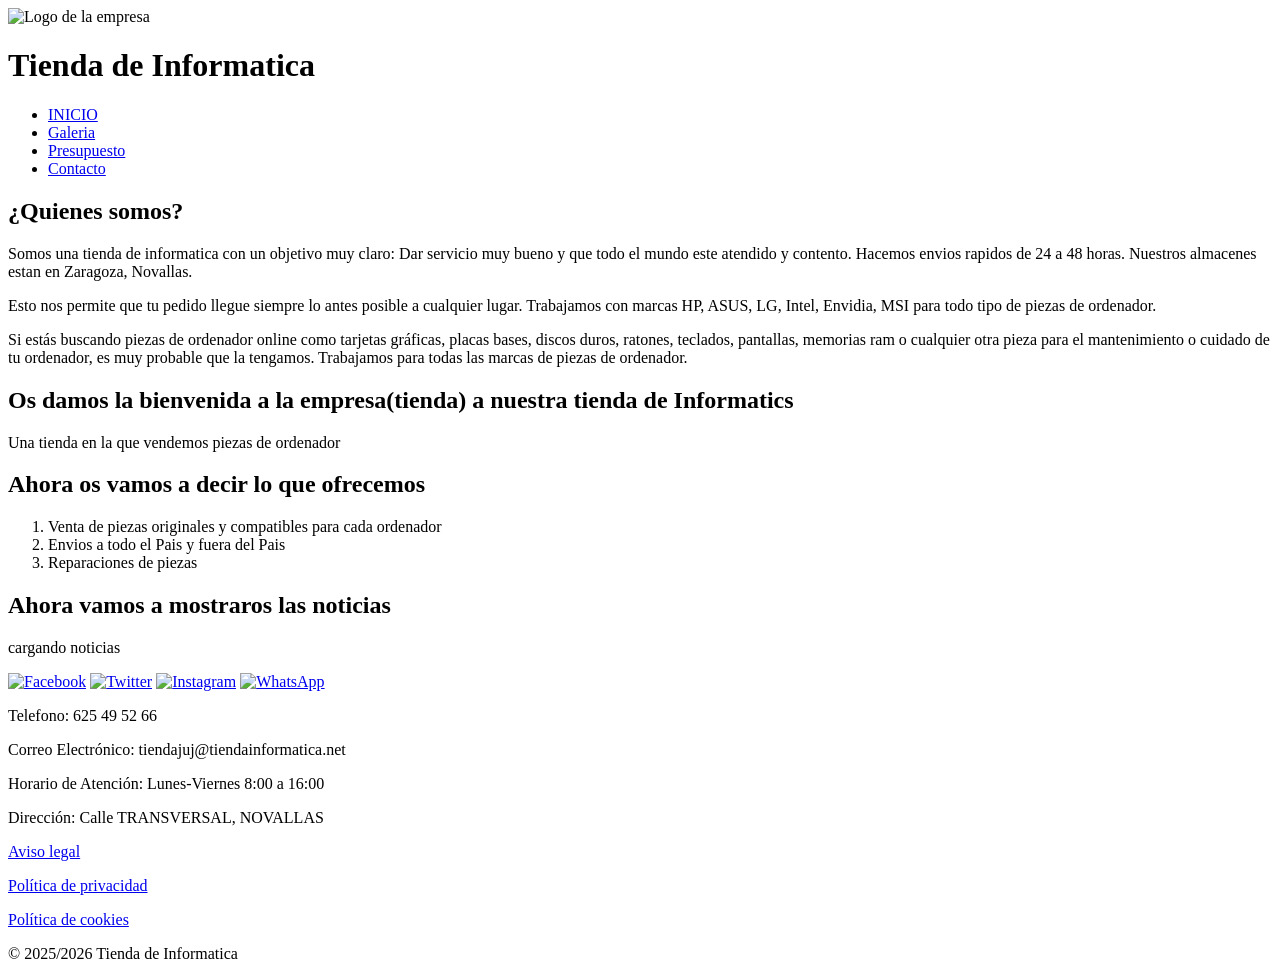
==== index.html @ ba59f02e "Create index.html" ====
<!DOCTYPE html>
<html lang="es">

<!-- Esta es la cabecera -->
<head>
  <meta charset="UTF-8">
  <meta name="viewport" content="width=device-width, initial-scale=1.0">

  <!-- Este es el titulo de la empresa -->
  <title>Tienda de Informatica</title>
  <!--Enlace al archivo CSS -->
  <link rel="stylesheet" href="./css/estilos.css">
</head>

  <!-- Este es el cuerpo del documento -->
<body>

  <header>
    <div class="logo">
      <!-- Logo de la Empresa -->
          <img src="./imagenes/logo.png" alt="Logo de la empresa" width="961" height="294">

      <!-- Aqui lo que hacemos poner el nombre de nuestra web como encabezado para saber que es el nombre principal(el de nuestra empresa)-->
          <h1>Tienda de Informatica</h1>
    </div>

    <!-- Aqui vamos a mostrar el menu de navegacion de la página en el cual dejamos como el enlace activo el de index.html-->
    <nav aria-label="Menu Principal">
      <ul>
          <li><a href="./index.html" class="activo">INICIO</a></li>
          <li><a href="../repuestos_binter/producto.html">Galeria</a></li>
          <li><a href="../repuestos_binter/presupuesto.html">Presupuesto</a></li>
          <li><a href="../repuestos_binter/contacto.html">Contacto</a></li>
      </ul>
    </nav>
  </header>

  <main>
    <!-- Aquí va el contenido específico de cada página -->
    <section id="quienes-somos">
          <h2>¿Quienes somos?</h2>
          <p>Somos una tienda de informatica con un objetivo muy claro: Dar servicio muy bueno y que todo el mundo este atendido y contento. Hacemos envios rapidos de 24 a 48 horas. 
            Nuestros almacenes estan en Zaragoza, Novallas.</p>
            
          <p>Esto nos permite que tu pedido llegue siempre lo antes posible a cualquier lugar.
            Trabajamos con marcas HP, ASUS, LG, Intel, Envidia, MSI para todo tipo de piezas de ordenador.</p>
          
          <p>Si estás buscando piezas de ordenador online como tarjetas gráficas, placas bases, discos duros, ratones, teclados, pantallas, memorias ram o cualquier otra pieza para el mantenimiento o cuidado de tu ordenador, es muy probable que la tengamos. Trabajamos para todas las marcas de piezas de ordenador.</p>
    </section>

    <section id="bienvenida">
          <h2>Os damos la bienvenida a la empresa(tienda) a nuestra tienda de Informatics</h2>
          <p>Una tienda en la que vendemos piezas de ordenador</p>
    </section>

    <section id="servicios">
      <h2>Ahora os vamos a decir lo que ofrecemos</h2>
      <ol>
          <li>Venta de piezas originales y compatibles para cada ordenador</li>
          <li>Envios a todo el Pais y fuera del Pais</li>
          <li>Reparaciones de piezas</li>
      </ol>
    </section>
    
    <section id="Noticias">
      <h2>Ahora vamos a mostraros las noticias</h2>
      <div id="contenedor-noticias"> 
        <p>cargando noticias</p> 
      </div>
    </section>
</main>

  <footer role="contentinfo">
    <div class="redes">
      <!-- Mostramos los iconos de redes sociales en las que tenemos articulos para hacer visibilidad a la empresa-->
          <a href="#"><img src="../imagenes/redes/Facebook.png" alt="Facebook" width="210" height="255"></a>
          <a href="#"><img src="../imagenes/redes/Twitter.png" alt="Twitter" width="179" height="174"></a>
          <a href="#"><img src="../imagenes/redes/Instagram.png" alt="Instagram" width="227" height="225"></a>
          <a href="#"><img src="../imagenes/redes/Whatsapp.png" alt="WhatsApp" width="249" height="272"></a>
    </div>
    <!--Dirección y aviso legal -->
          <p>Telefono: 625 49 52 66</p>
          <p>Correo Electrónico: tiendajuj@tiendainformatica.net</p>
          <p>Horario de Atención: Lunes-Viernes 8:00 a 16:00</p>
          <p>Dirección: Calle TRANSVERSAL, NOVALLAS</p>
  
          <p><a href="#">Aviso legal</a></p>
          <p><a href="#">Política de privacidad</a></p>
          <p><a href="#">Política de cookies</a></p>
    
          <p>© 2025/2026 Tienda de Informatica</p>
  </footer>
</body>
</html>
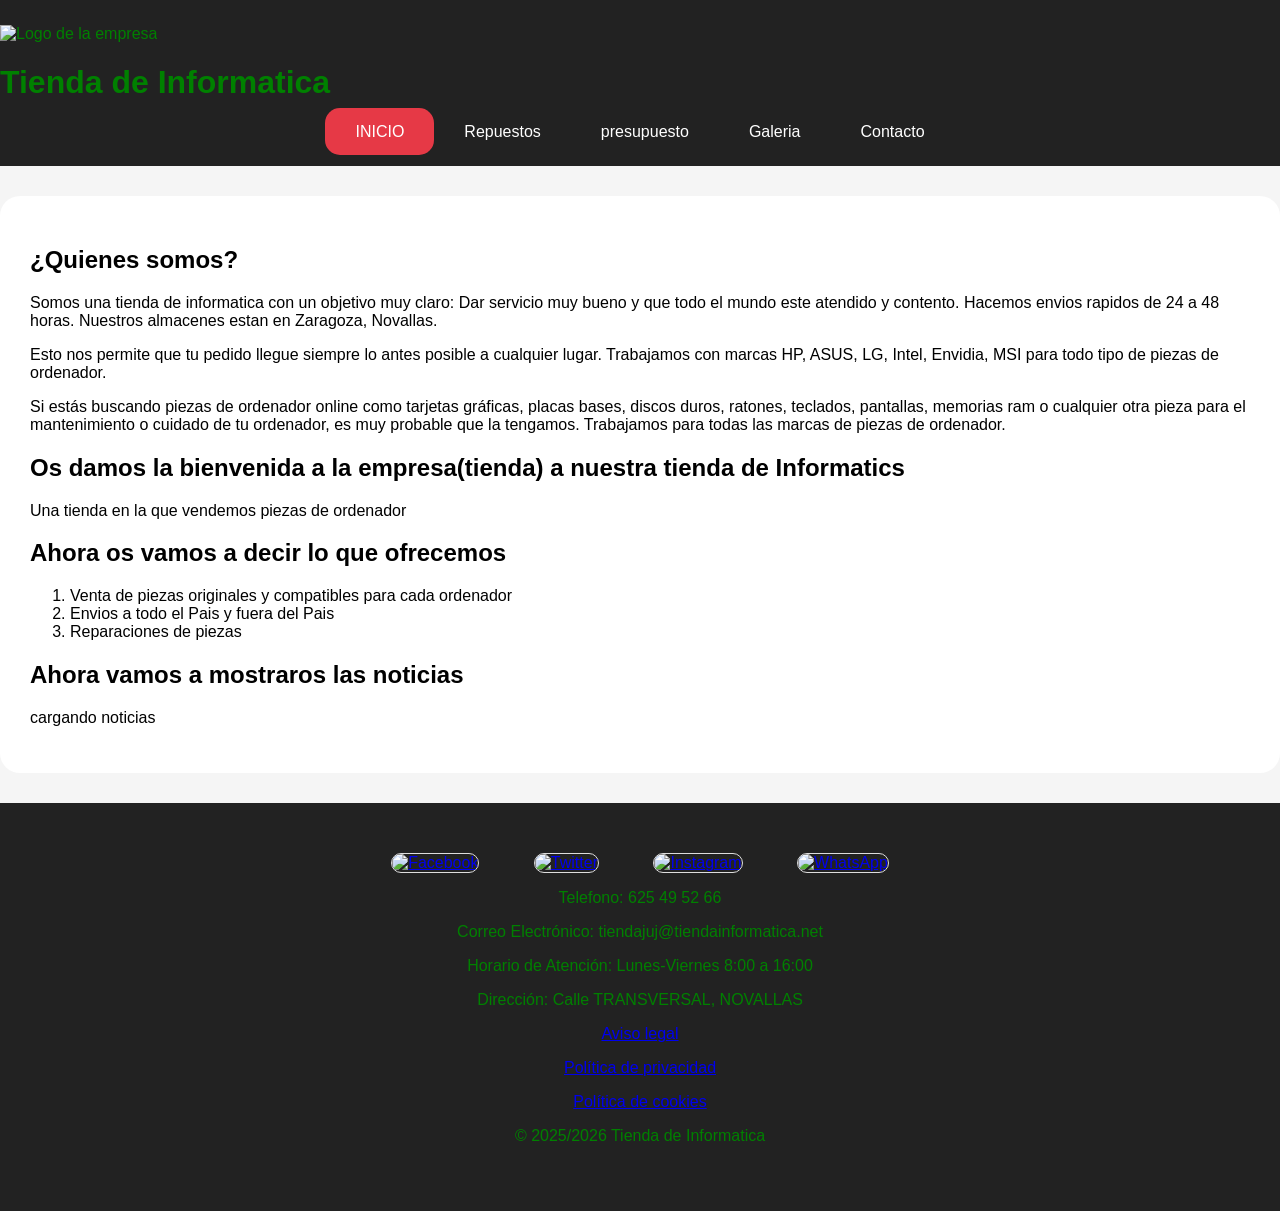
==== commit 804b5870: "Update index.html" ====
--- a/index.html
+++ b/index.html
@@ -27,10 +27,11 @@
     <!-- Aqui vamos a mostrar el menu de navegacion de la página en el cual dejamos como el enlace activo el de index.html-->
     <nav aria-label="Menu Principal">
       <ul>
-          <li><a href="./index.html" class="activo">INICIO</a></li>
-          <li><a href="../repuestos_binter/producto.html">Galeria</a></li>
-          <li><a href="../repuestos_binter/presupuesto.html">Presupuesto</a></li>
-          <li><a href="../repuestos_binter/contacto.html">Contacto</a></li>
+            <li><a href="../index.html" class="activo">INICIO</a></li>
+            <li><a href="../tiendadeinformatica/producto.html">Repuestos</a></li>
+            <li><a href="../tiendadeinformatica/presupuesto.html">presupuesto</a></li>
+            <li><a href="../tiendadeinformatica/galeria.html">Galeria</a></li>
+            <li><a href="../tiendadeinformatica/contacto.html">Contacto</a></li>
       </ul>
     </nav>
   </header>
--- a/css/estilos.css
+++ b/css/estilos.css
@@ -0,0 +1,116 @@
+/* =============================
+   ESTILOS GENERALES
+============================= */
+body {
+  font-family: Calibri, sans-serif;
+  margin: 0;
+  background: #f5f5f5;
+}
+
+/* =============================
+   ENCABEZADO Y MENÚ
+============================= */
+header {
+  background: #222;
+  color: green;
+  padding: 25px 0;
+}
+
+nav ul {
+  display: flex;
+  justify-content: center;
+  list-style: none;
+  margin: 0;
+  padding: 0;
+}
+
+nav a {
+  color: white;
+  text-decoration: none;
+  padding: 15px 30px;
+}
+
+/* Enlace activo o al pasar el ratón */
+nav a:hover,
+nav a.activo {
+  background: #e63946;
+  border-radius: 15px;
+}
+
+/* =============================
+   CONTENIDO PRINCIPAL
+============================= */
+main {
+  padding: 30px;
+  background: white;
+  max-width: 1500px;
+  margin: 30px auto;
+  border-radius: 20px;
+}
+
+/* =============================
+   GALERÍA DE PRODUCTOS
+============================= */
+.galeria {
+  display: grid;
+  grid-template-columns: repeat(auto-fit, minmax(200px, 1fr));
+  gap: 15px;
+}
+
+.galeria img {
+  width: 170px;
+   height: 170px;
+   object-fit: cover; /*evita deformación*/
+  border-radius: 25px;
+  border: 1px solid #ddd;
+}
+
+/* =============================
+   FORMULARIOS
+============================= */
+form {
+  display: flex;
+  flex-direction: column;
+  gap: 20px;
+}
+
+input, textarea {
+  padding: 10px;
+  border: 1px solid #bbb;
+  border-radius: 10px;
+}
+
+input[type="submit"] {
+  background: #e63946;
+  color: white;
+  border: none;
+  cursor: pointer;
+  transition: 0.3s;
+}
+
+input[type="submit"]:hover {
+  background: #b91c1c;
+}
+
+/*Aqui vamos a poner como esta alineado el texto(text-akign), el color de fondo que va a tener el pie pagina(background), el color de la letra que lleva el pie de pagina(color), los margenes del pie de pagina*/
+footer {
+  background: #222;
+  color: green;
+  text-align: center;
+  padding: 50px;
+}
+
+footer .redes img {
+  width: 60px;
+   height: 60px;
+   object-fit: cover;     /* CLAVE */
+  border-radius: 25px;
+  border: 1px solid #ddd;
+  margin: 0 25px;
+}
+
+.mapa {
+  width: 45%;
+  border-radius: 40px;
+  margin-top: 15px;
+}
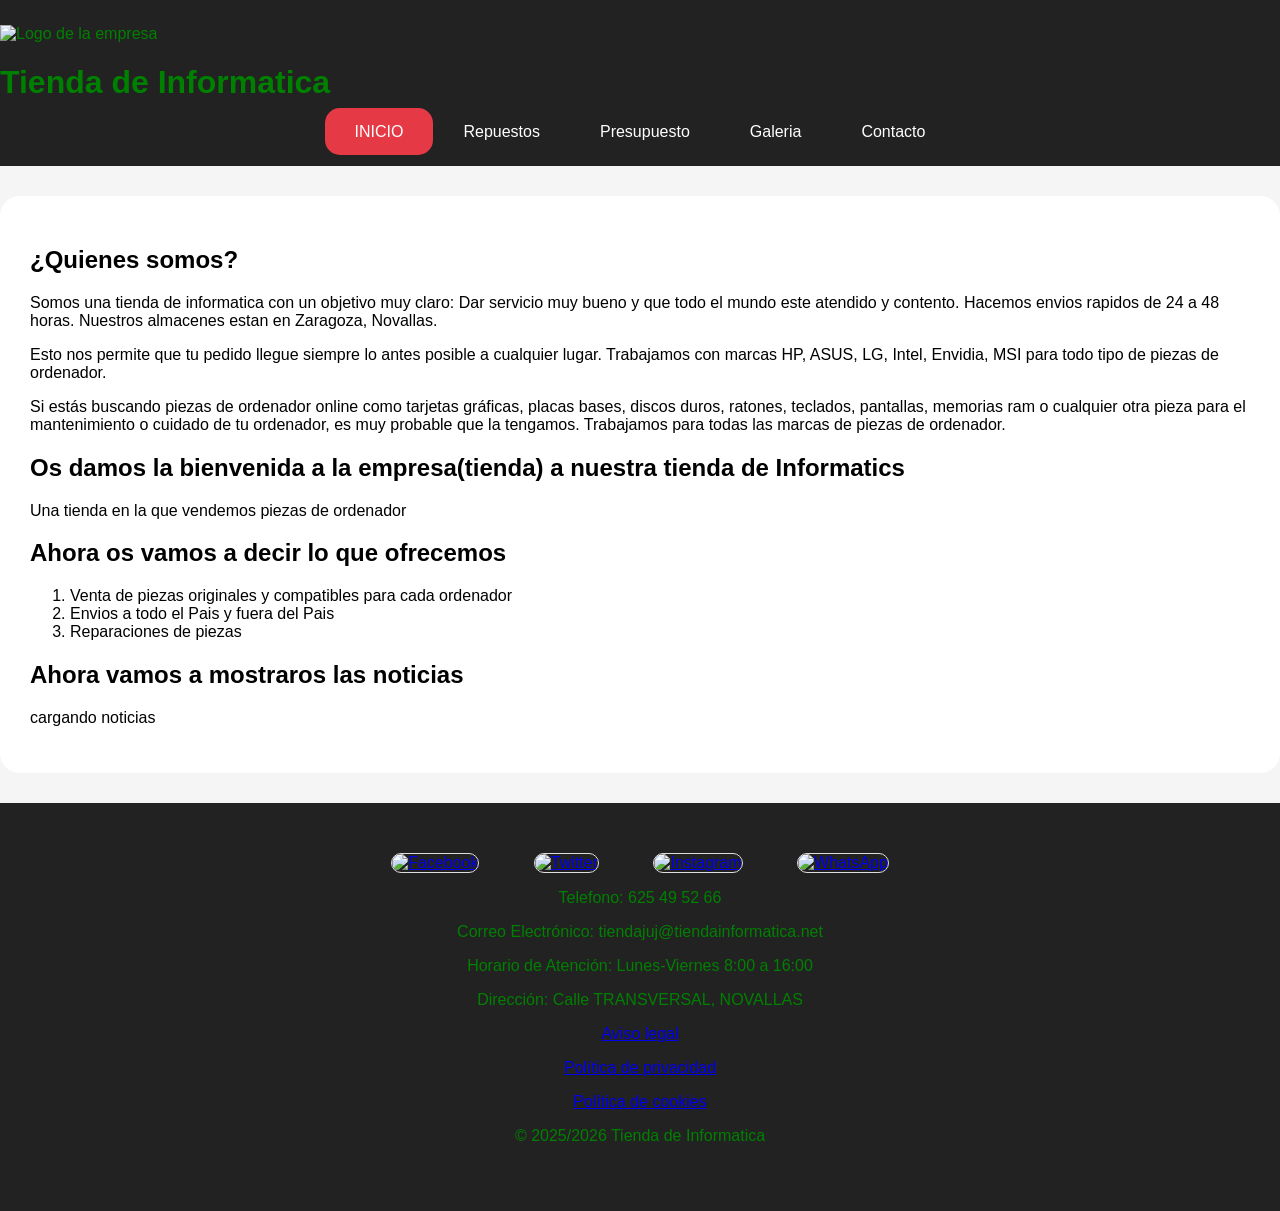
==== commit 05a88a4a: "Update index.html" ====
--- a/index.html
+++ b/index.html
@@ -29,7 +29,7 @@
       <ul>
             <li><a href="../index.html" class="activo">INICIO</a></li>
             <li><a href="../tiendadeinformatica/producto.html">Repuestos</a></li>
-            <li><a href="../tiendadeinformatica/presupuesto.html">presupuesto</a></li>
+            <li><a href="../tiendadeinformatica/presupuesto.html">Presupuesto</a></li>
             <li><a href="../tiendadeinformatica/galeria.html">Galeria</a></li>
             <li><a href="../tiendadeinformatica/contacto.html">Contacto</a></li>
       </ul>
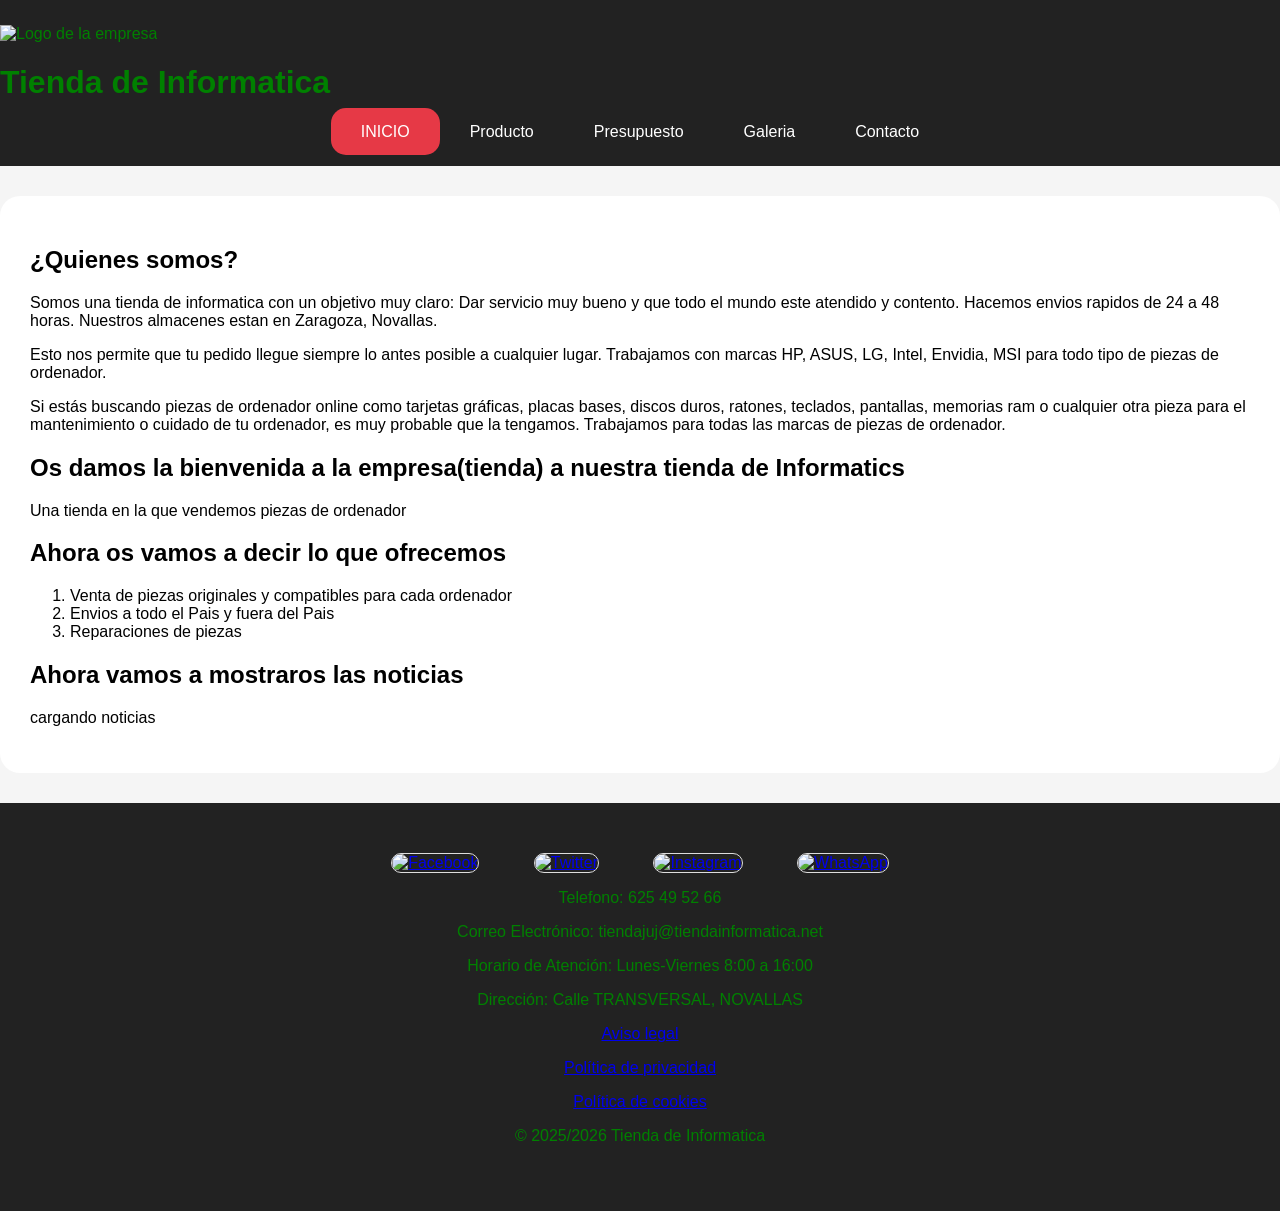
==== commit 40a8126b: "Update index.html" ====
--- a/index.html
+++ b/index.html
@@ -28,7 +28,7 @@
     <nav aria-label="Menu Principal">
       <ul>
             <li><a href="../index.html" class="activo">INICIO</a></li>
-            <li><a href="../tiendadeinformatica/producto.html">Repuestos</a></li>
+            <li><a href="../tiendadeinformatica/producto.html">Producto</a></li>
             <li><a href="../tiendadeinformatica/presupuesto.html">Presupuesto</a></li>
             <li><a href="../tiendadeinformatica/galeria.html">Galeria</a></li>
             <li><a href="../tiendadeinformatica/contacto.html">Contacto</a></li>
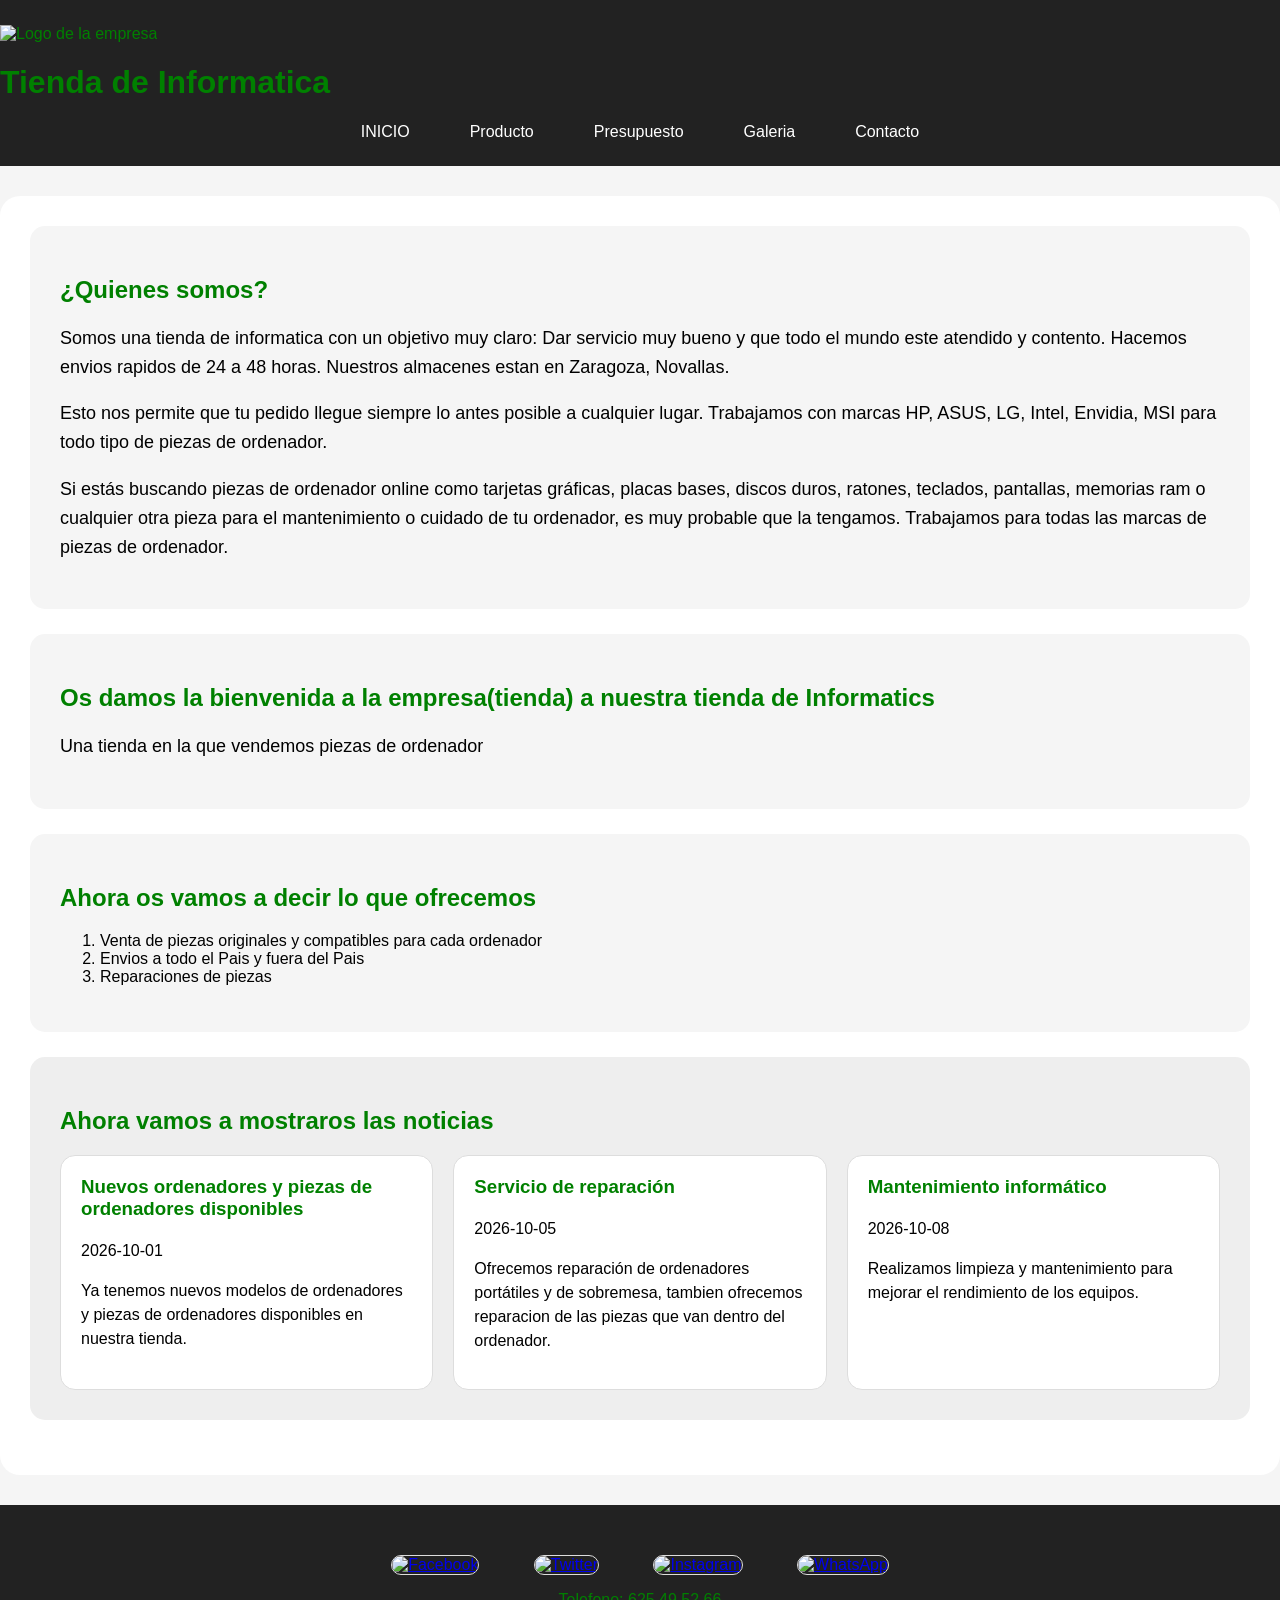
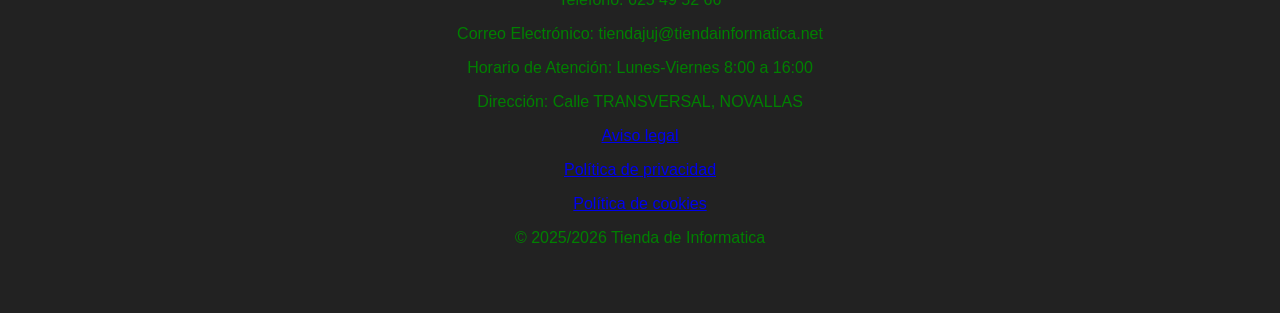
==== commit f213dd5c: "Update index.html" ====
--- a/index.html
+++ b/index.html
@@ -10,6 +10,7 @@
   <title>Tienda de Informatica</title>
   <!--Enlace al archivo CSS -->
   <link rel="stylesheet" href="./css/estilos.css">
+  <script src="js/noticias.js" defer></script>
 </head>
 
   <!-- Este es el cuerpo del documento -->
@@ -63,7 +64,7 @@
       </ol>
     </section>
     
-    <section id="Noticias">
+    <section id="noticias">
       <h2>Ahora vamos a mostraros las noticias</h2>
       <div id="contenedor-noticias"> 
         <p>cargando noticias</p> 
--- a/css/estilos.css
+++ b/css/estilos.css
@@ -33,7 +33,7 @@
 /* Enlace activo o al pasar el ratón */
 nav a:hover,
 nav a.activo {
-  background: #e63946;
+  background: #green;
   border-radius: 15px;
 }
 
@@ -114,3 +114,103 @@
   border-radius: 40px;
   margin-top: 15px;
 }
+
+/* =============================
+   SECCIONES DE LA PÁGINA INICIO
+============================= */
+
+section {
+  padding: 30px;
+  margin-bottom: 25px;
+  background: #f5f5f5;
+  border-radius: 15px;
+}
+
+section h2 {
+  color: green;
+  margin-bottom: 20px;
+}
+
+section p {
+  font-size: 18px;
+  line-height: 1.6;
+}
+
+/* =============================
+   SECCIÓN DE NOTICIAS
+============================= */
+
+#noticias {
+  background: #eeeeee;
+  padding: 30px;
+  border-radius: 15px;
+}
+
+#contenedor-noticias {
+  display: grid;
+  grid-template-columns: repeat(auto-fit, minmax(250px, 1fr));
+  gap: 20px;
+}
+
+#contenedor-noticias article {
+  background: white;
+  padding: 20px;
+  border-radius: 15px;
+  border: 1px solid #ddd;
+}
+
+#contenedor-noticias article h3 {
+  color: green;
+  margin-top: 0;
+}
+
+#contenedor-noticias article p {
+  font-size: 16px;
+  line-height: 1.5;
+}
+
+/* =============================
+   ADAPTACIÓN A MÓVILES
+============================= */
+
+@media (max-width: 768px) {
+
+  main {
+    margin: 15px;
+    padding: 15px;
+  }
+
+  nav ul {
+    flex-direction: column;
+    align-items: center;
+    gap: 10px;
+  }
+
+  nav a {
+    display: block;
+    padding: 10px 20px;
+  }
+
+  .galeria {
+    grid-template-columns: repeat(auto-fit, minmax(150px, 1fr));
+  }
+
+  .galeria img {
+    max-width: 100%;
+    height: auto;
+  }
+
+  #contenedor-noticias {
+    grid-template-columns: 1fr;
+  }
+
+  .mapa {
+    width: 100%;
+  }
+
+  footer .redes img {
+    width: 40px;
+    height: 40px;
+    margin: 5px;
+  }
+}
